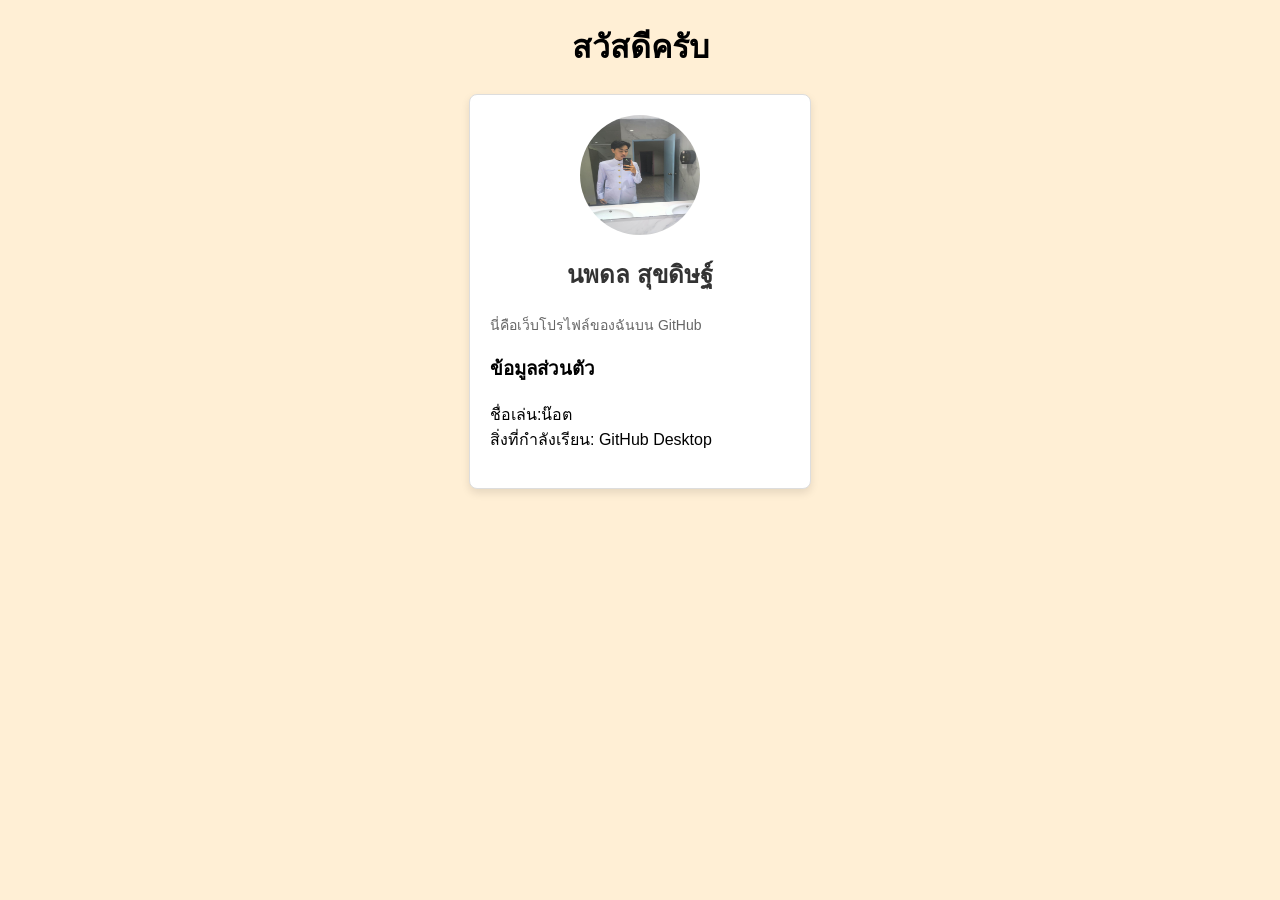
==== Index.HTML @ fede349c "งาน" ====
<!DOCTYPE html>
<html lang="th">
<head>
  <meta charset="UTF-8">
  <meta name="viewport" content="width=device-width, initial-scale=1.0">
  <title>โปรไฟล์ของฉัน</title>
  <link rel="stylesheet" href="style.css">
</head>
<body>

  <header>
    <h1 style="text-align: center;">สวัสดีครับ</h1>
  </header>

  <main>
    <section class="card">
      <img src="นพดล.jpg" alt="รูปโปรไฟล์ตัวอย่าง">
      <h2 id="profile-name">นพดล สุขดิษฐ์</h2>
      <p class="bio">นี่คือเว็บโปรไฟล์ของฉันบน GitHub</p>

      <h3>ข้อมูลส่วนตัว</h3>
      <ul>
        <li>ชื่อเล่น:น๊อต</li>
        <li>สิ่งที่กำลังเรียน: GitHub Desktop</li>
      </ul>
    </section>
  </main>

</body>
</html>
---- style.css ----
body {
  background-color: papayawhip;
  font-family: Arial, sans-serif;
}

.card {
  width: 300px;
  background-color: #ffffff;
  border: 1px solid #dddddd;
  box-shadow: 0 4px 8px rgba(0, 0, 0, 0.1);
  margin: 20px auto;
  padding: 20px;
  border-radius: 8px;
}

.card img {
  width: 120px;
  height: 120px;
  border-radius: 50%;
  display: block;
  margin: 0 auto 15px;
}

#profile-name {
  color: #333333;
  text-align: center;
}

.bio {
  color: #666666;
  font-size: 14px;
}

ul {
  list-style-type: none;
  padding-left: 0;
}
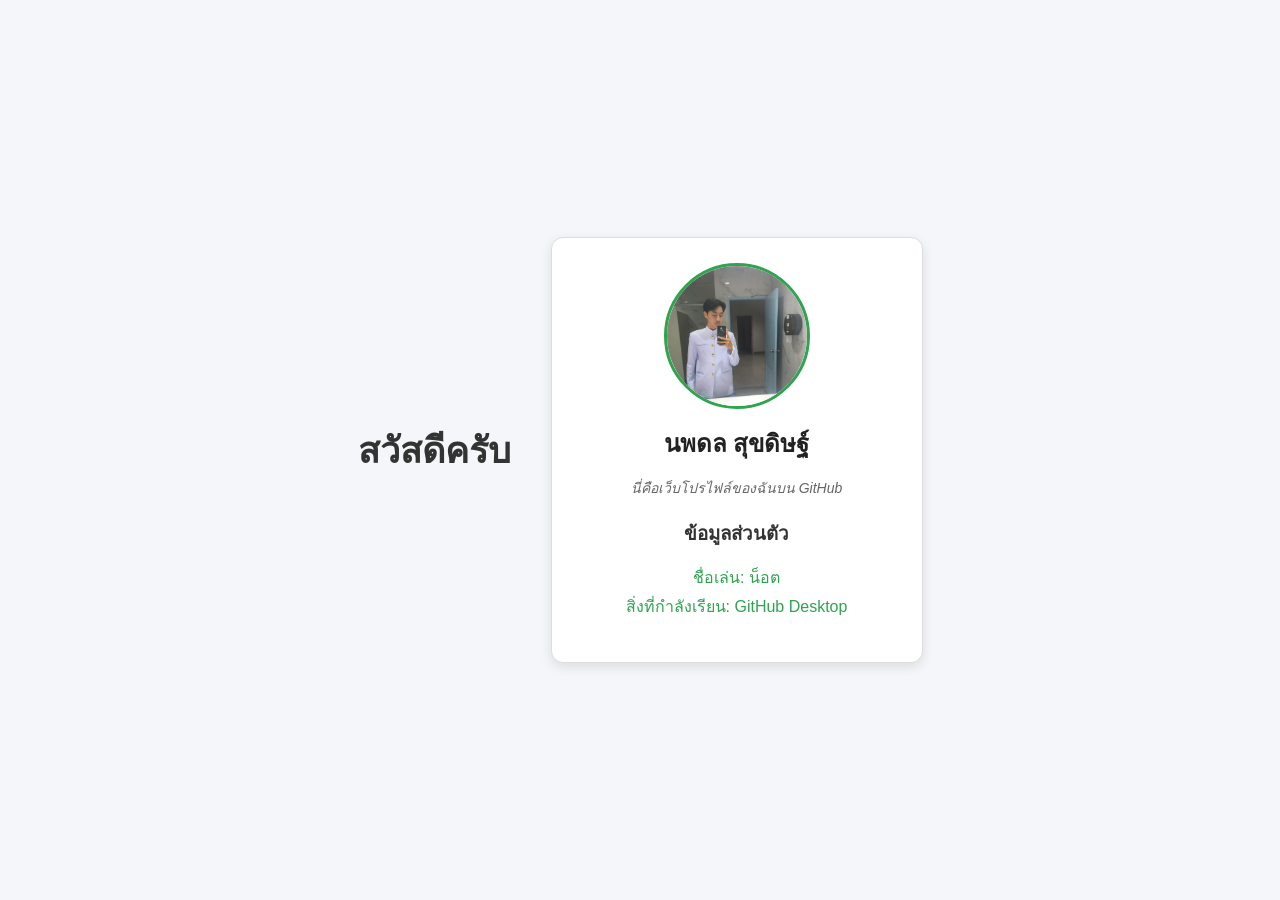
==== commit cad58a82: "งาน Noppadon" ====
--- a/Index.HTML
+++ b/Index.HTML
@@ -9,18 +9,18 @@
 <body>
 
   <header>
-    <h1 style="text-align: center;">สวัสดีครับ</h1>
+    <h1>สวัสดีครับ</h1>
   </header>
 
   <main>
     <section class="card">
-      <img src="นพดล.jpg" alt="รูปโปรไฟล์ตัวอย่าง">
+      <img src="PP.jpg" alt="รูปโปรไฟล์ของน็อต">
       <h2 id="profile-name">นพดล สุขดิษฐ์</h2>
       <p class="bio">นี่คือเว็บโปรไฟล์ของฉันบน GitHub</p>
 
       <h3>ข้อมูลส่วนตัว</h3>
       <ul>
-        <li>ชื่อเล่น:น๊อต</li>
+        <li>ชื่อเล่น: น็อต</li>
         <li>สิ่งที่กำลังเรียน: GitHub Desktop</li>
       </ul>
     </section>
--- a/style.css
+++ b/style.css
@@ -1,37 +1,60 @@
 body {
-  background-color: papayawhip;
+  background-color: #f4f6f9;
   font-family: Arial, sans-serif;
+  display: flex;
+  justify-content: center;
+  align-items: center;
+  gap: 40px;
+  min-height: 100vh;
+  margin: 0;
+}
+
+h1 {
+  color: #333333;
+  font-size: 36px;
 }
 
 .card {
-  width: 300px;
+  width: 320px;
   background-color: #ffffff;
   border: 1px solid #dddddd;
-  box-shadow: 0 4px 8px rgba(0, 0, 0, 0.1);
-  margin: 20px auto;
-  padding: 20px;
-  border-radius: 8px;
+  box-shadow: 0 4px 12px rgba(0, 0, 0, 0.1);
+  padding: 25px;
+  border-radius: 12px;
+  text-align: center;
 }
 
 .card img {
-  width: 120px;
-  height: 120px;
+  width: 140px;
+  height: 140px;
+  object-fit: cover;
+  object-position: center 15%;
   border-radius: 50%;
+  border: 3px solid #2ea44f;
   display: block;
   margin: 0 auto 15px;
 }
 
 #profile-name {
-  color: #333333;
-  text-align: center;
+  color: #222222;
+  margin: 10px 0 5px;
 }
 
 .bio {
   color: #666666;
   font-size: 14px;
+  font-style: italic;
+  margin-bottom: 20px;
+}
+
+h3 {
+  color: #333333;
+  margin-bottom: 10px;
 }
 
 ul {
   list-style-type: none;
   padding-left: 0;
+  color: #2ea44f;
+  line-height: 1.8;
 }
